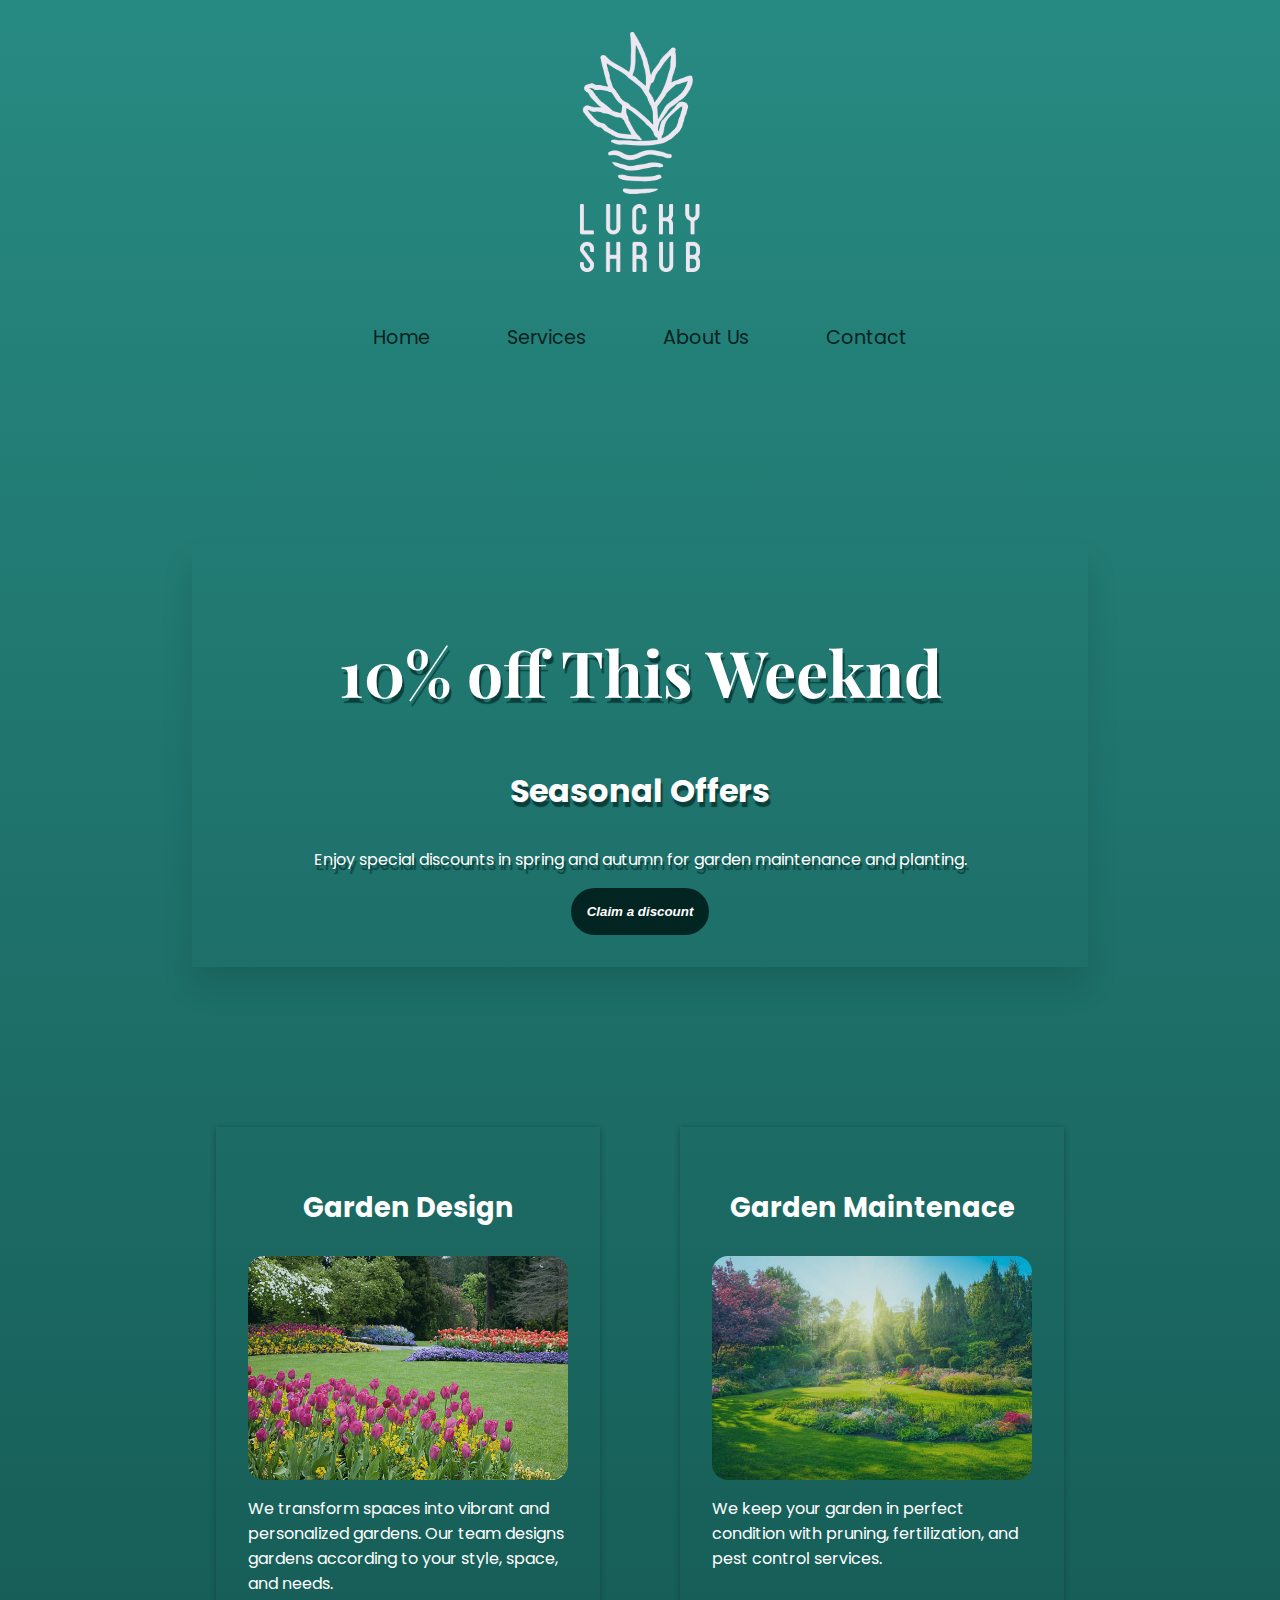
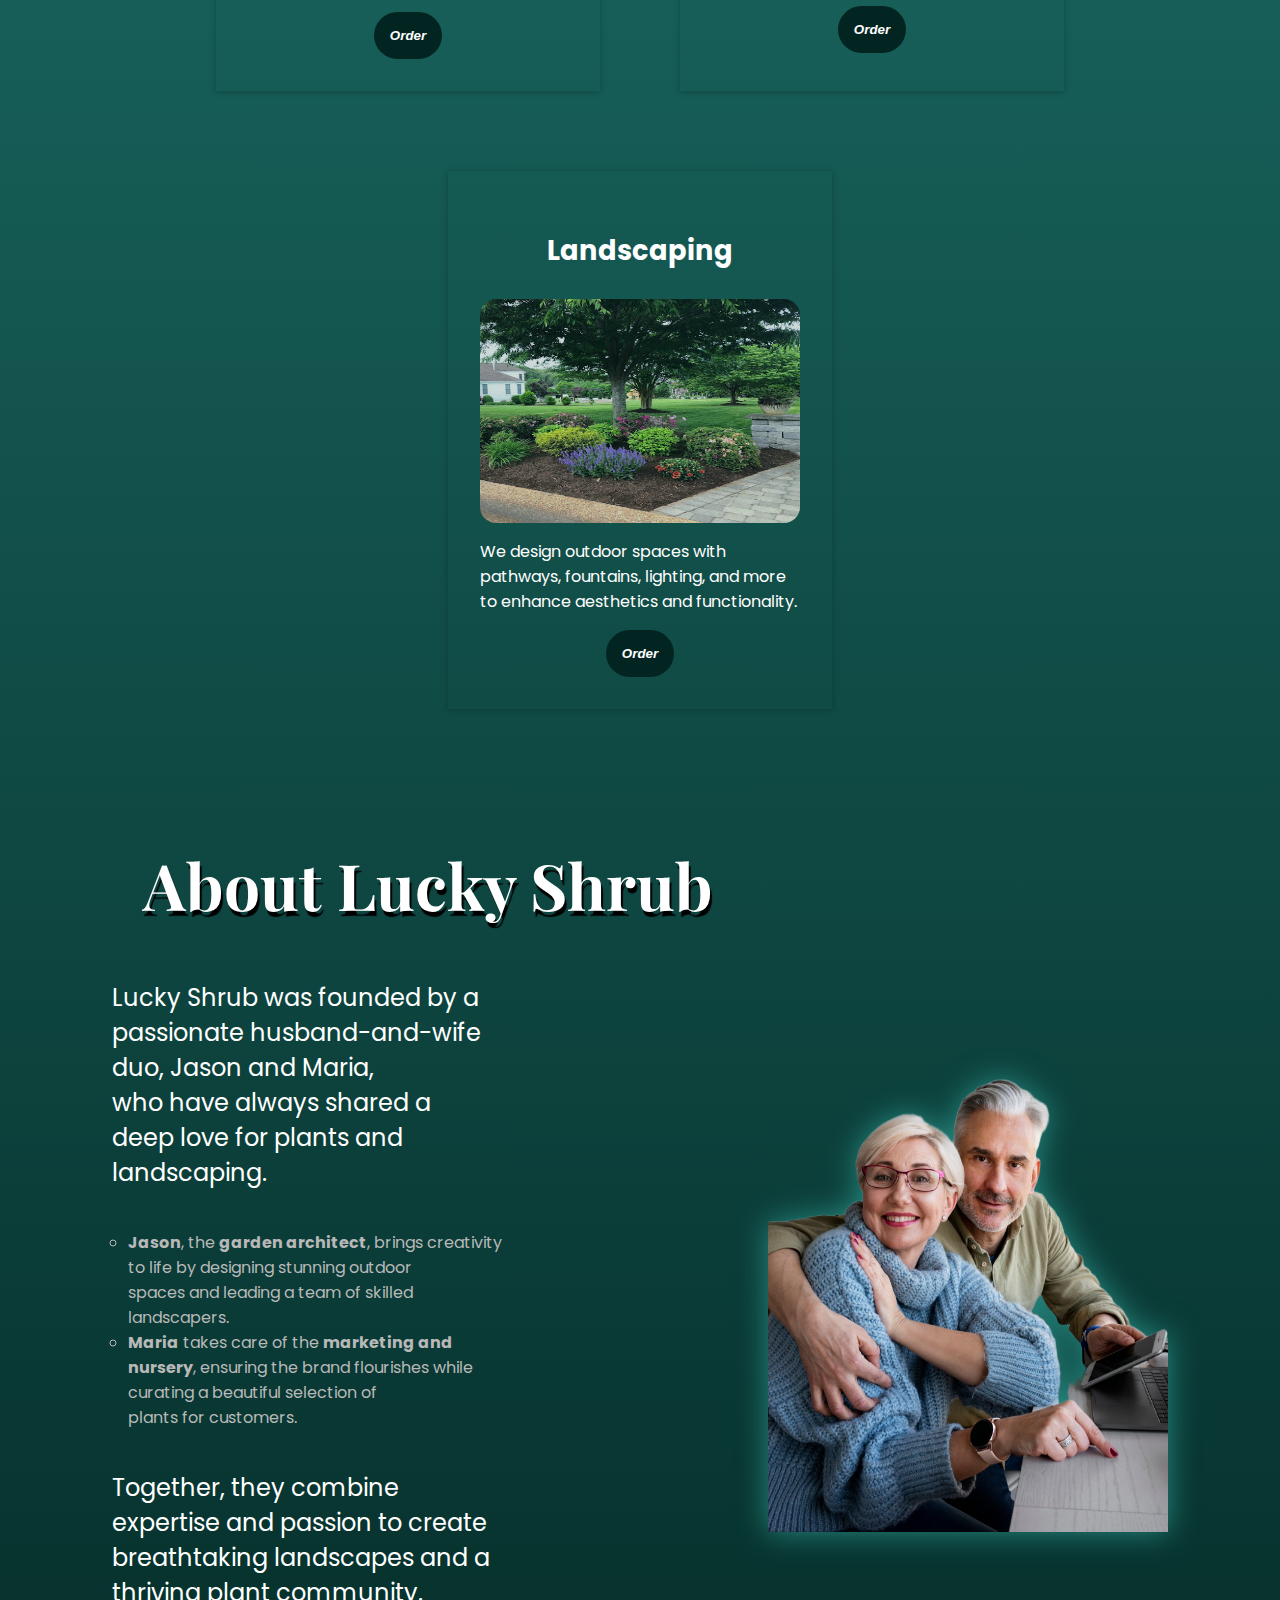
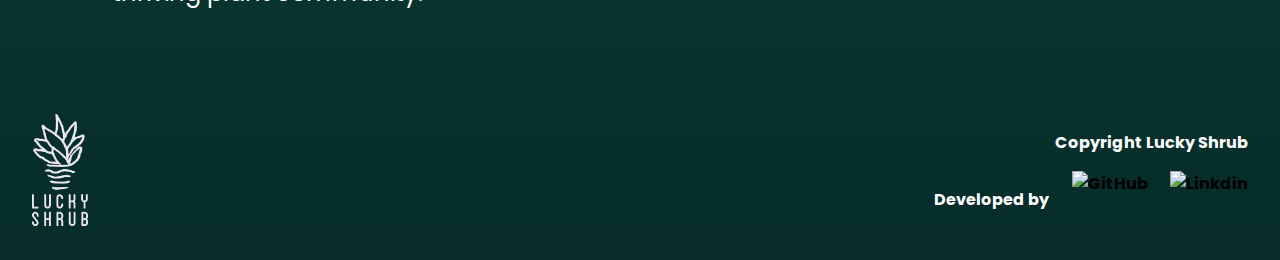
==== index.html @ 634d88ae "complete page" ====
<!DOCTYPE html>
<html>
<head>
    <meta charset="UTF-8">
    <meta name="viewport" content="width=device-width, initial-scale=1.0">
    <meta name="author" content="Lucky Shrub">
    <meta name="description" content="Lucky Shrub is a garden design and landscaping company based in Tucson, Arizona. We specialize in garden creation, maintenance, and offer a plant nursery for indoor and outdoor plants.">
    <meta name="keywords" content="garden design, landscaping, garden maintenance, indoor plants, outdoor plants, plant nursery, Lucky Shrub, Tucson Arizona">
    
    <meta property="og:title" content="Lucky Shrub - Garden Design & Landscaping in Tucson">
    <meta property="og:description" content="Experts in garden design, landscaping, and plant nursery in Tucson, Arizona.">
    <meta property="og:url" content="https://www.luckyshrub.com">
    <meta property="og:type" content="website">
    <link rel="icon" href="logo.png">
    <link rel="stylesheet" href="styles.css">
    <title>Lucky Shrub</title>
</head>
<body>
    <header>
        <img src="logo.png" alt="Logo" style="height: 15rem;">
    </header>
    <nav>
        <ul>
            <li><a href="#home">Home</a></li>
            <li><a href="#services">Services</a></li>
            <li><a href="#about">About Us</a></li>
            <li><a href="#contact">Contact</a></li>
        </ul>
    </nav>
    <main>
        <section id="home" class="discount">
            <div>
                <h2>10% off This Weeknd</h2>
                <p class="seasonoffer"><strong>Seasonal Offers</strong></p>

                <p>Enjoy special discounts in spring and autumn for garden maintenance and planting.</p>
                <button>
                    Claim a discount
                </button>
            </div>
        </section>
        <section id="services" class="services">
            <article class="garden-design">
                <div>
                    <h3>Garden Design </h3>
                    <img src="garden.jpg" alt="Garden" style="height: 14rem;">
                    <p>We transform spaces into vibrant and personalized gardens. 
                    Our team designs gardens according to your style, space, and needs.</p>
                </div>
                <button>
                    Order
                </button>
            </article>
            <article>
                <div>
                    <h3>Garden Maintenace</h3>
                    <img src="garden2.jpg" alt="Garden" style="height: 14rem;">
                    <p>We keep your garden in perfect condition with pruning, fertilization, 
                        and pest control services.</p>
                </div>
                <button>
                    Order
                </button>
            </article>
            <article>
                <div class="landscaping">
                    <h3>Landscaping </h3>
                    <img src="landscaping.jpg" alt="Garden" style="height: 14rem;">
                    <p>We design outdoor spaces with pathways, fountains, lighting, and more to 
                        enhance aesthetics and functionality.</p>
                </div>
                <button>
                    Order
                </button>
            </article>
        </section>
        <section id="about" class="about">
            <div>
                <h2>About Lucky Shrub</h2>
                <p>Lucky Shrub was founded by a passionate husband-and-wife duo, Jason and Maria, 
                    <br>who have always shared a deep love for plants and landscaping.</p>
                    <ul>
                        <li><strong>Jason</strong>, the <strong>garden architect</strong>, brings creativity to life by designing stunning outdoor 
                            <br>spaces and leading a team of skilled landscapers.</li>
                        <li><strong>Maria</strong> takes care of the <strong>marketing and nursery</strong>, ensuring the brand flourishes while curating a beautiful selection of 
                            <br>plants for customers.</li>
                    </ul>
                <p>Together, they combine expertise and passion to create breathtaking landscapes and a thriving plant community. </p>
            </div>
            <div class="owners">
                <img src="owners.png" alt="Owners" style="height: 40rem;">
            </div>
        </section>
    </main>
    <footer id="contact">
        <div>
            <img src="logo.png" alt="LogoHeader" style="height: 7rem;">
        </div>
        <div>
            <p>Copyright Lucky Shrub</p>
            <div class="mylinks">
                <p>Developed by</p>
                <div class="github">
                    <a href="https://github.com/Xhall1"><img src="https://upload.wikimedia.org/wikipedia/commons/thumb/c/c2/GitHub_Invertocat_Logo.svg/1200px-GitHub_Invertocat_Logo.svg.png" alt="GitHub" style="height: 3rem;"></a>
                </div>
                <div class="linkdin">
                    <a href="https://www.linkedin.com/in/santiago-torres-morocho-665011326/"><img src="https://upload.wikimedia.org/wikipedia/commons/thumb/8/81/LinkedIn_icon.svg/2048px-LinkedIn_icon.svg.png" alt="Linkdin" style="height: 3rem;"></a>
                </div>
            </div>
        </div>
    </footer>
</body>
</html>
---- styles.css ----
@import url('https://fonts.googleapis.com/css2?family=Playfair+Display:wght@700&family=Poppins:wght@300;400&display=swap');
html {
  scroll-behavior: smooth;
}
body {
    font-family: 'Poppins', sans-serif;
    background: linear-gradient(to bottom, #278a82, #052c28);
    margin: 2em;
}

h1, h2 {
    font-family: 'Playfair Display', serif;
}

a {
    text-decoration: none;
    color: inherit;
}
header > img {
    display: flex;
    justify-content: center;
    align-items: center;
    margin: auto;
}
  
nav ul{
    display: flex;
    flex-wrap: wrap;
    padding: 2rem;
    gap: 4em;
    justify-content: center;
    list-style: none;
    font-size: 1.2em;
    color: #05221f;
}
nav li:hover {
    cursor: pointer;
    color: white;
    box-shadow: 4px 8px #0b3f3b;
}


.discount {
    display: flex;
    flex-wrap: wrap;
    justify-content: center;
    align-items: center;
    margin: 5em;
    text-shadow: #0b3f3b 2px 5px 1px ;
    box-shadow: rgba(0, 0, 0, 0.116) 0px 20px 30px;
    margin: 10rem;
    padding: 2rem;
}

.seasonoffer {
    font-size: 2em;
    color: #fff;
}
.discount h2{
    display: flex;
    justify-content: center;
    font-size: 4em;
    color: #fff;
}

.discount p {
   display: flex;
   justify-content: center;
   color: #fff;
}


  button {
    display: flex;
    margin: auto;
    border: none;
    border-radius: 40em;
    outline: none;
    background: none;
    background-color: #032522;
    color: #fff;
    font-style: italic;
    font-weight: bold;
    padding: 1rem;
    cursor: pointer;
  }

  button:hover {
    background-color: #fff;
    color: #278a82;
    transform: scaleY(10deg);
    transition: 0.5s;
  }

 .services {
    display: flex;
    flex-wrap: wrap;
    flex-direction: row;
    justify-content: center;
    align-items: center;
    gap: 5rem;
    cursor: pointer;
    align-items: stretch;
  }


  article {
    display: flex;
    flex-wrap: wrap;
    padding: 2rem;
    width: 80%;
    max-width: 20rem;
    box-shadow: #08272465 0px 1px 6px;
    color: #fff;
  }

  article img {
    display: flex;
    justify-content: center;
    align-items: center;
    margin: auto;
    border-radius: 1rem;
    opacity: 80%;
    height: auto;
    width: 100%;
  }
  article h3 {
    display: flex;
    justify-content: center;
    font-size: 1.7em;
  }
  article p {
    display: flex;
    justify-content: center;
  }

  article:hover {
    background-color: #278a82;
    box-shadow: #1f6d66 0px 10px 60px;
    color: #05221f;
    transform: rotateY(10deg);
    transition: 0.2s;
    border-radius: 2em;
  }

  .about {
    display: flex;
    flex-direction: column;
    align-items: center;
    text-align: center;
    padding: 5rem;
    gap: 1.5rem;
  }
  .about h2 {
    display: flex;
    justify-content: center;
    font-size: 4em;
    color: #fff;
    text-shadow: #000000 2px 5px 1px ;
  }
  .about p{
    display: flex;
    justify-content: center;
    font-size: 1.5em;
    color: #fff;
  }
  .about ul {
    text-align: left;
    list-style: circle;
    padding: 1em;
    color: #b8b8b8;
  }

  .about .owners {
    display: flex;
    justify-content: end;
    align-items: center;
  }
  .about img {
    filter: drop-shadow(0px 0px 15px #278a82);
  }

  @media (min-width: 768px) {
    .about {
      flex-direction: row;
      justify-content: space-between;
      text-align: left;
      padding: 5rem;
    }
    
    .about h2 {
      font-size: 4em;
    }
  
    .about p {
      font-size: 1.5em;
      max-width: 60%;
    }
  
    .about ul {
      max-width: 60%;
    }
  
    .about .owners {
      justify-content: flex-end;
    }
  
    .about img {
      width: auto;
      max-width: 400px;
    }
  }

footer {
    display: flex;
    justify-content: space-between;
}
  footer img {
    display: flex;
    justify-content: start;
    height: auto;
    
  }
  footer p {
    display: flex;
    justify-content: end;
    font-weight: bold;
    color: #fff;
  }

  footer .mylinks {
    display: flex;
    font-weight: bold;
    gap: 1.4em;
  }
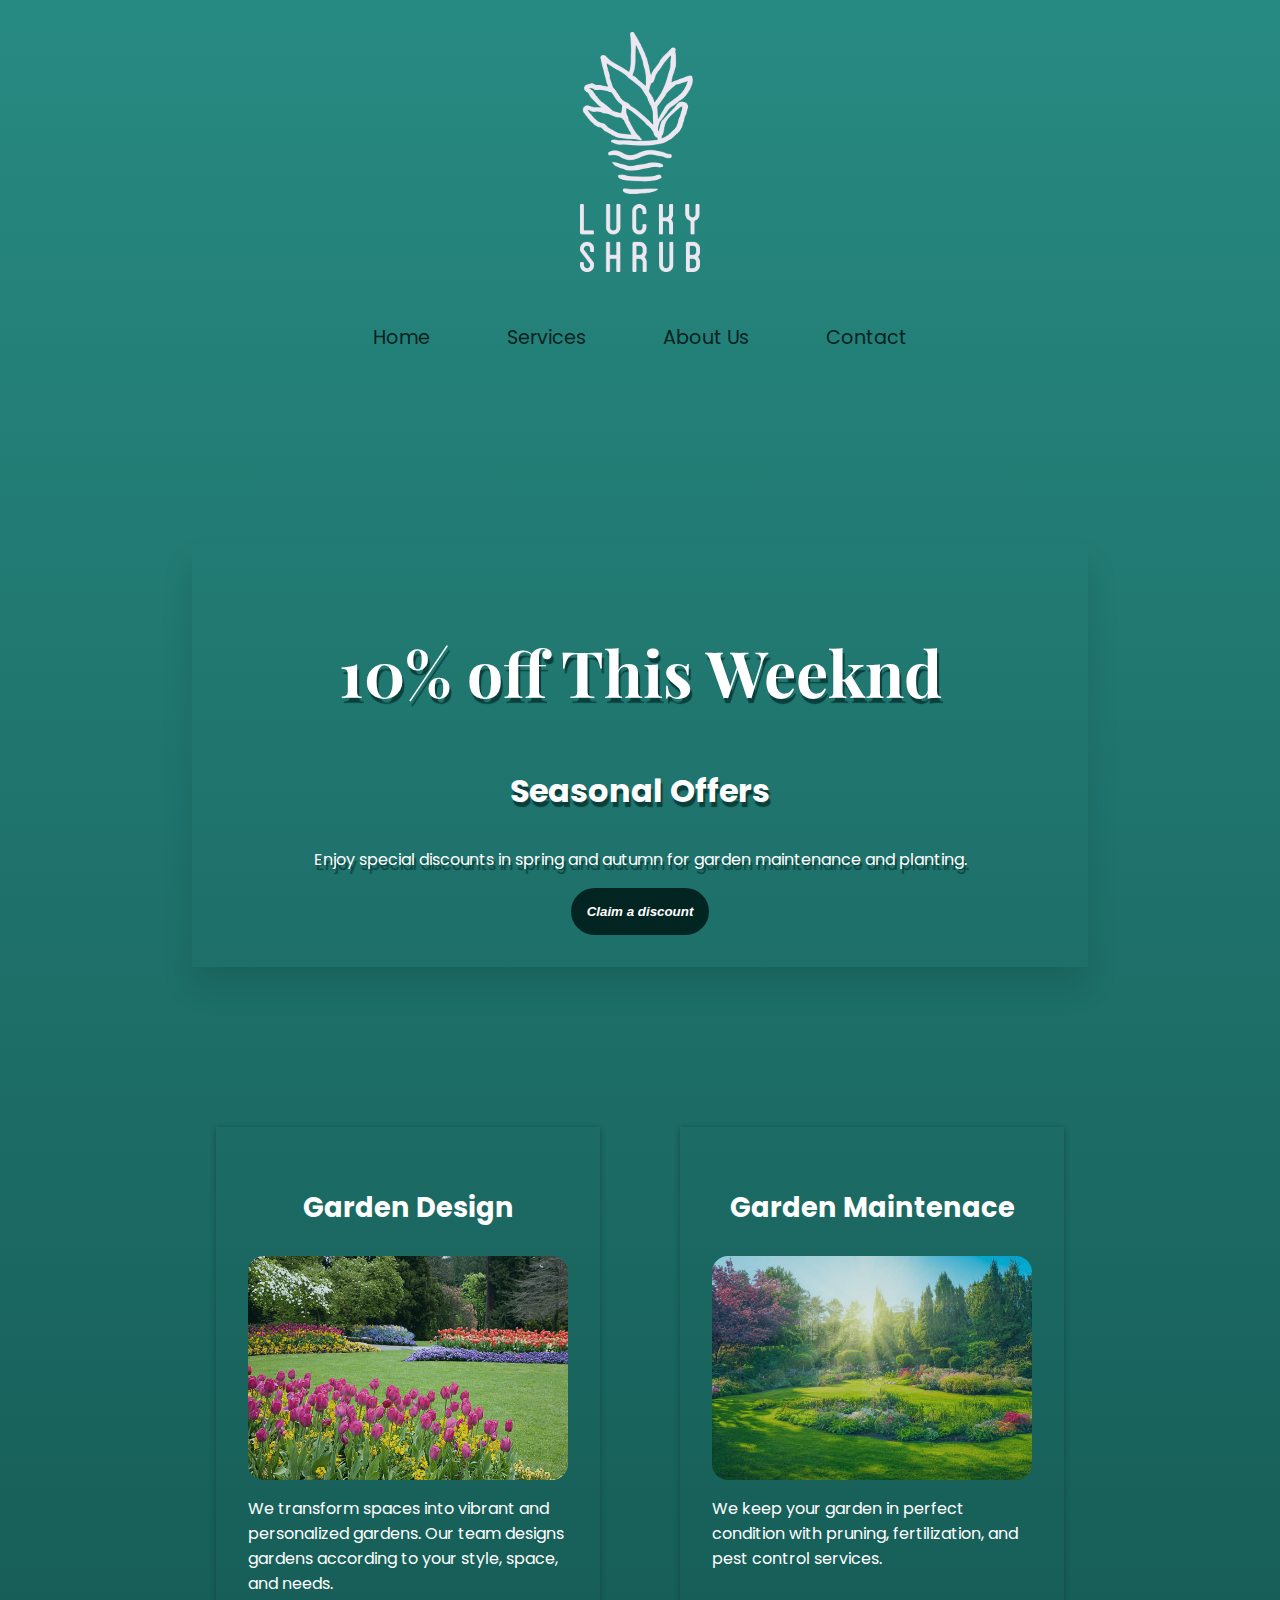
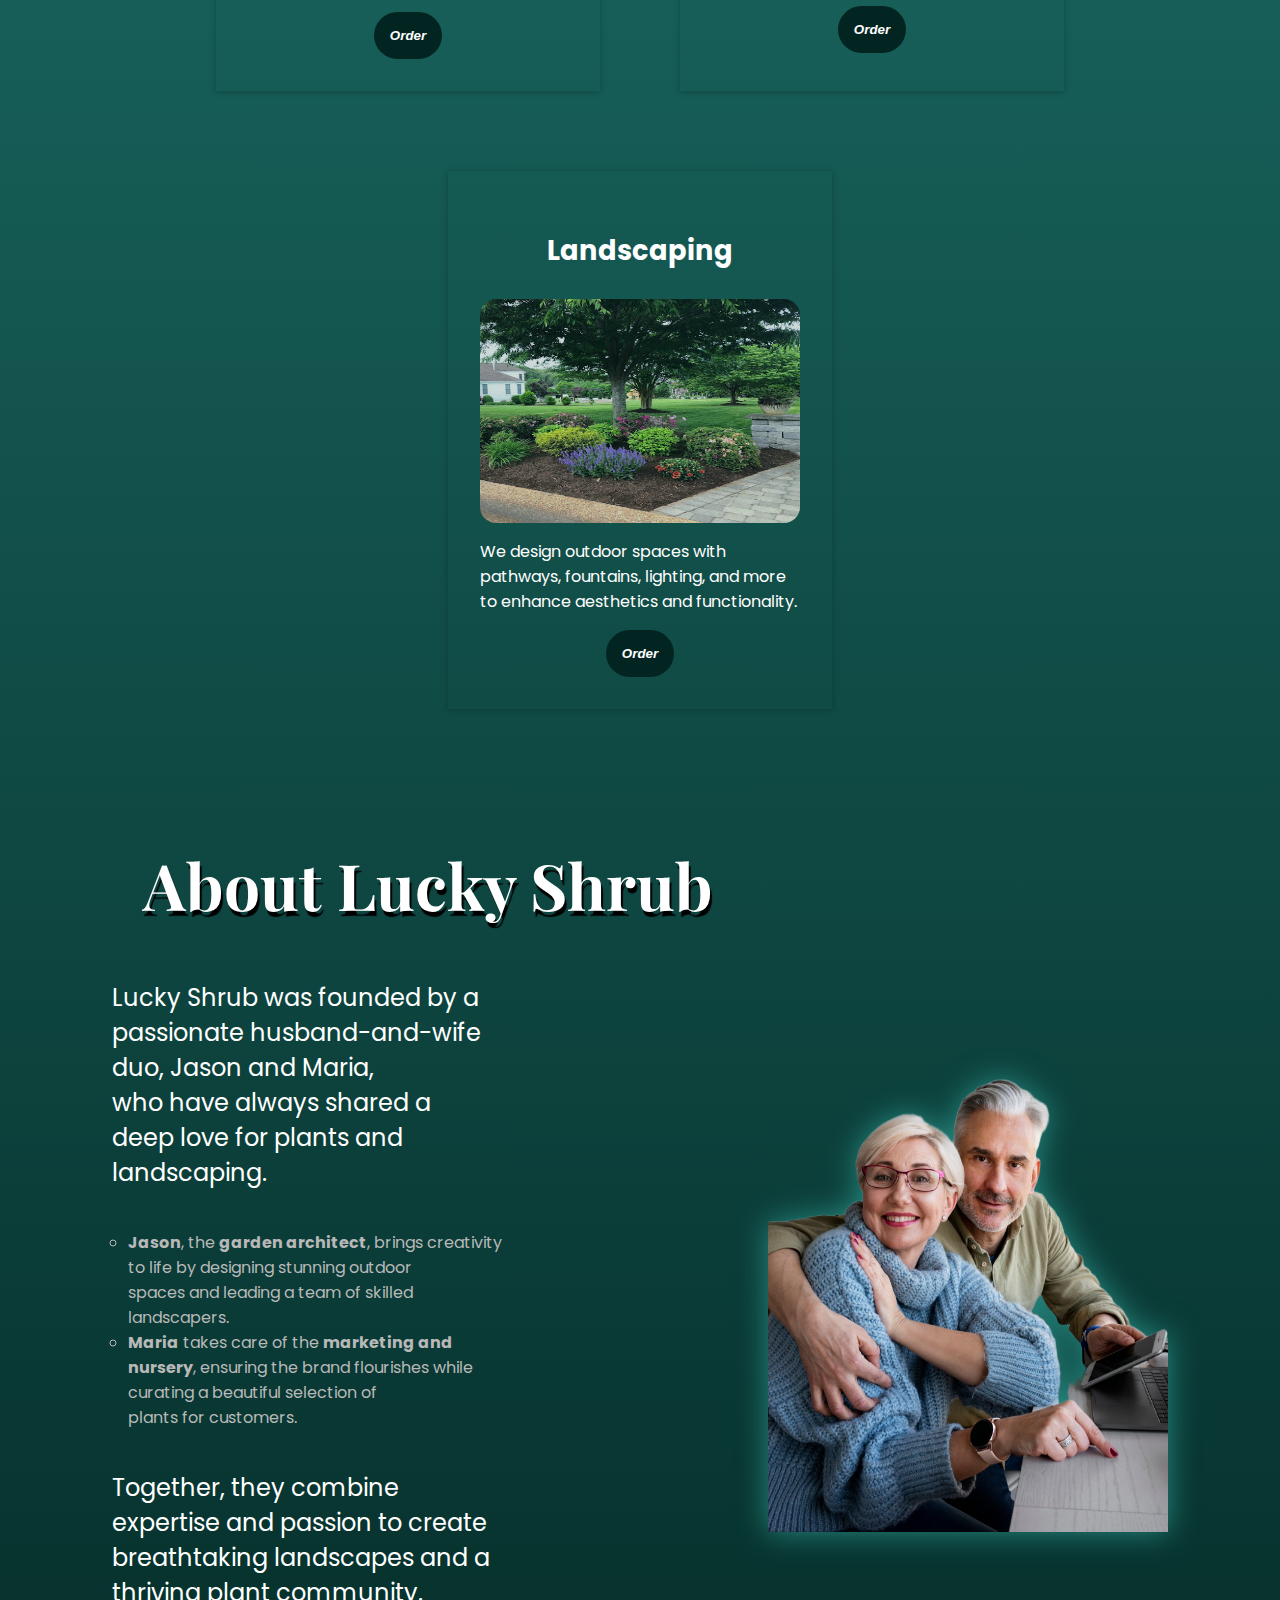
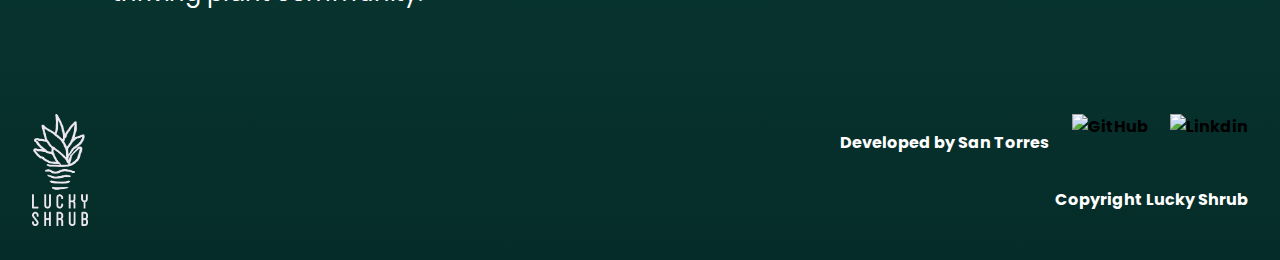
==== commit 602725ef: "complete page" ====
--- a/index.html
+++ b/index.html
@@ -97,9 +97,8 @@
             <img src="logo.png" alt="LogoHeader" style="height: 7rem;">
         </div>
         <div>
-            <p>Copyright Lucky Shrub</p>
             <div class="mylinks">
-                <p>Developed by</p>
+                <p>Developed by San Torres</p>
                 <div class="github">
                     <a href="https://github.com/Xhall1"><img src="https://upload.wikimedia.org/wikipedia/commons/thumb/c/c2/GitHub_Invertocat_Logo.svg/1200px-GitHub_Invertocat_Logo.svg.png" alt="GitHub" style="height: 3rem;"></a>
                 </div>
@@ -107,6 +106,7 @@
                     <a href="https://www.linkedin.com/in/santiago-torres-morocho-665011326/"><img src="https://upload.wikimedia.org/wikipedia/commons/thumb/8/81/LinkedIn_icon.svg/2048px-LinkedIn_icon.svg.png" alt="Linkdin" style="height: 3rem;"></a>
                 </div>
             </div>
+            <p>Copyright Lucky Shrub</p>
         </div>
     </footer>
 </body>
